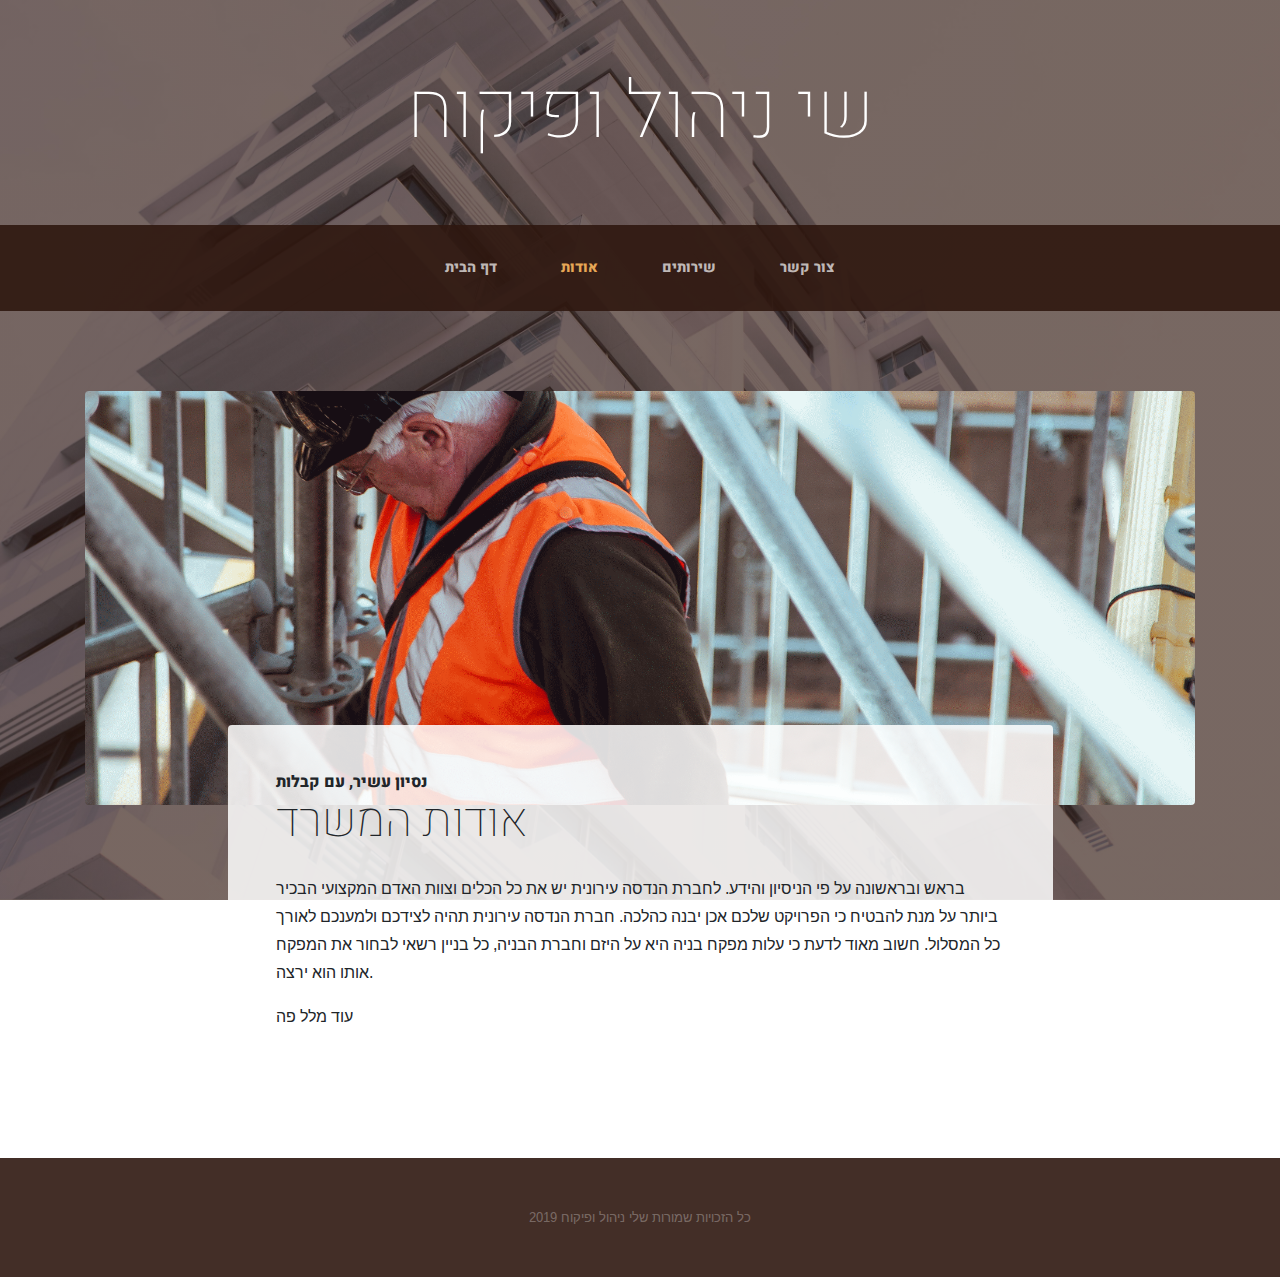
==== about.html @ 490b2ad3 "new version" ====
<!DOCTYPE html>
<html lang="en">

<head>

  <meta charset="utf-8">
  <meta name="viewport" content="width=device-width, initial-scale=1, shrink-to-fit=no">
  <meta name="description" content="">
  <meta name="author" content="">

  <title>Business Casual - Start Bootstrap Theme</title>

  <!-- Bootstrap core CSS -->
  <link href="vendor/bootstrap/css/bootstrap.min.css" rel="stylesheet">

  <!-- Custom fonts for this template -->
  <link href="https://fonts.googleapis.com/css?family=Arimo:100,100i,200,200i,300,300i,400,400i,500,500i,600,600i,700,700i,800,800i,900,900i" rel="stylesheet">
  <link href="https://fonts.googleapis.com/css?family=Heebo:400,400i,700,700i" rel="stylesheet">

  <!-- Custom styles for this template -->
  <link href="css/business-casual.css" rel="stylesheet">

</head>

<body>


  <h1 class="site-heading text-center text-white d-none d-lg-block">
    <span class="site-heading-upper text-primary mb-3"></span>
    <span class="site-heading-lower">שי ניהול ופיקוח</span>
  </h1>

  <!-- Navigation -->
  <nav class="navbar navbar-expand-lg navbar-dark py-lg-4" id="mainNav">
    <div class="container">
      <a class="navbar-brand text-uppercase text-expanded font-weight-bold d-lg-none" href="#">Start Bootstrap</a>
      <button class="navbar-toggler" type="button" data-toggle="collapse" data-target="#navbarResponsive" aria-controls="navbarResponsive" aria-expanded="false" aria-label="Toggle navigation">
        <span class="navbar-toggler-icon"></span>
      </button>
      <div class="collapse navbar-collapse" id="navbarResponsive">
        <ul class="navbar-nav mx-auto">
          <li class="nav-item  px-lg-4">
            <a class="nav-link text-uppercase text-expanded" href="index.html">דף הבית
              
            </a>
          </li>
          <li class="nav-item active px-lg-4">
            <a class="nav-link text-uppercase text-expanded" href="about.html">אודות<span class="sr-only">(current)</span></a>
          </li>
          <li class="nav-item px-lg-4">
            <a class="nav-link text-uppercase text-expanded" href="products.html">שירותים</a>
          </li>
          <li class="nav-item px-lg-4">
            <a class="nav-link text-uppercase text-expanded" href="store.html">צור קשר</a>
          </li>
        </ul>
      </div>
    </div>
  </nav>

  <section class="page-section about-heading">
    <div class="container">
      <img class="img-fluid rounded about-heading-img mb-3 mb-lg-0" src="img/about.jpg" alt="">
      <div class="about-heading-content">
        <div class="row">
          <div class="col-xl-9 col-lg-10 mx-auto">
            <div class="bg-faded rounded p-5">
              <h2 class="section-heading mb-4">
                <span class="section-heading-upper">נסיון עשיר, עם קבלות</span>
                <span class="section-heading-lower">אודות המשרד</span>
              </h2>
              <p>בראש ובראשונה על פי הניסיון והידע. לחברת הנדסה עירונית יש את כל הכלים וצוות האדם המקצועי הבכיר ביותר על מנת להבטיח כי הפרויקט שלכם אכן יבנה כהלכה. חברת הנדסה עירונית תהיה לצידכם ולמענכם לאורך כל המסלול. חשוב מאוד לדעת כי עלות מפקח בניה היא על היזם וחברת הבניה, כל בניין רשאי לבחור את המפקח אותו הוא ירצה.</p>
              <p class="mb-0">עוד מלל פה</p>
            </div>
          </div>
        </div>
      </div>
    </div>
  </section>

  <footer class="footer text-faded text-center py-5">
    <div class="container">
      <p class="m-0 small">כל הזכויות שמורות שלי ניהול ופיקוח 2019</p>
    </div>
  </footer>

  <!-- Bootstrap core JavaScript -->
  <script src="vendor/jquery/jquery.min.js"></script>
  <script src="vendor/bootstrap/js/bootstrap.bundle.min.js"></script>

</body>

</html>
---- css/business-casual.css ----
/*!
 * Start Bootstrap - Business Casual v5.0.9 (https://startbootstrap.com/template-overviews/business-casual)
 * Copyright 2013-2019 Start Bootstrap
 * Licensed under MIT (https://github.com/BlackrockDigital/startbootstrap-business-casual/blob/master/LICENSE)
 */

body {
  font-family: 'Arimo';
  background-image: linear-gradient(rgba(47, 23, 15, 0.65), rgba(47, 23, 15, 0.65)), url("../img/bg.jpg");
  background-attachment: fixed;
  background-position: center;
  background-size: cover;
}

h1,
h2,
h3,
h4,
h5,
h6 {
  font-family: 'Heebo';
}

p {
  line-height: 1.75;
}

.text-faded {
  color: rgba(255, 255, 255, 0.3);
}

.site-heading {
  margin-top: 5rem;
  margin-bottom: 5rem;
  text-transform: uppercase;
  line-height: 1;
  font-family: 'Heebo';
}

.site-heading .site-heading-upper {
  display: block;
  font-size: 2rem;
  font-weight: 800;
}

.site-heading .site-heading-lower {
  font-size: 5rem;
  font-weight: 100;
  line-height: 4rem;
}

.page-section {
  margin-top: 5rem;
  margin-bottom: 5rem;
}

.section-heading {
  text-transform: uppercase;
}

.section-heading .section-heading-upper {
  display: block;
  font-size: 1rem;
  font-weight: 800;
}

.section-heading .section-heading-lower {
  display: block;
  font-size: 3rem;
  font-weight: 100;
}

.bg-faded {
  background-color: rgba(255, 255, 255, 0.85);
}

#mainNav {
  background-color: rgba(47, 23, 15, 0.9);
  font-family: 'Heebo';
}

#mainNav .navbar-brand {
  color: #e6a756;
}

#mainNav .navbar-nav .nav-item .nav-link {
  color: rgba(255, 255, 255, 0.7);
  font-weight: 800;
}

#mainNav .navbar-nav .nav-item.active .nav-link {
  color: #e6a756;
}

@media (min-width: 992px) {
  #mainNav .navbar-nav .nav-item .nav-link {
    font-size: 0.9rem;
  }
  #mainNav .navbar-nav .nav-item .nav-link:hover {
    color: rgba(255, 255, 255, 0.4);
  }
  #mainNav .navbar-nav .nav-item.active .nav-link:hover {
    color: #e6a756;
  }
}

.btn-xl {
  font-weight: 700;
  font-size: 0.8rem;
  padding-top: 1.5rem;
  padding-bottom: 1.5rem;
  padding-left: 2rem;
  padding-right: 2rem;
}

.intro {
  position: relative;
}

@media (min-width: 992px) {
  .intro .intro-img {
    width: 75%;
    float: right;
  }
  .intro .intro-text {
    left: 0;
    width: 60%;
    margin-top: 3rem;
    position: absolute;
  }
  .intro .intro-text .intro-button {
    width: 100%;
    left: 0;
    position: absolute;
    bottom: -2rem;
  }
}

@media (min-width: 1200px) {
  .intro .intro-text {
    width: 45%;
  }
}

.cta {
  padding-top: 5rem;
  padding-bottom: 5rem;
  background-color: rgba(230, 167, 86, 0.9);
}

.cta .cta-inner {
  position: relative;
  padding: 3rem;
  margin: 0.5rem;
  background-color: rgba(255, 255, 255, 0.85);
}

.cta .cta-inner:before {
  border-radius: 0.5rem;
  content: '';
  position: absolute;
  top: -0.5rem;
  bottom: -0.5rem;
  left: -0.5rem;
  right: -0.5rem;
  border: 0.25rem solid rgba(255, 255, 255, 0.85);
}

@media (min-width: 992px) {
  .about-heading .about-heading-img {
    position: relative;
    z-index: 0;
  }
  .about-heading .about-heading-content {
    margin-top: -5rem;
    position: relative;
    z-index: 1;
  }
}

@media (min-width: 992px) {
  .product-item .product-item-title {
    position: relative;
    z-index: 1;
    margin-bottom: -3rem;
  }
  .product-item .product-item-img {
    position: relative;
    z-index: 0;
    max-width: 60vw;
  }
  .product-item .product-item-description {
    position: relative;
    z-index: 1;
    margin-top: -3rem;
    max-width: 50vw;
  }
}

.list-hours {
  font-size: 0.9rem;
}

.list-hours .list-hours-item {
  border-bottom: 1px solid rgba(230, 167, 86, 0.5);
  padding-bottom: .25rem;
  margin-bottom: 1rem;
  font-style: italic;
}

.list-hours .list-hours-item.today {
  font-weight: bold;
  color: #e6a756;
}

@media (min-width: 992px) {
  .list-hours {
    width: 50%;
    font-size: 1.1rem;
  }
}

.address strong {
  font-size: 1.2rem;
}

.footer {
  background-color: rgba(47, 23, 15, 0.9);
}

.text-primary {
  color: #e6a756 !important;
}

.bg-primary {
  background-color: #e6a756 !important;
}

.btn {
  box-shadow: 0px 3px 3px 0px rgba(33, 37, 41, 0.1);
}

.btn-primary {
  background-color: #e6a756;
  border-color: #e6a756;
}

.btn-primary:hover, .btn-primary:focus, .btn-primary:active {
  background-color: #df902a;
  border-color: #df902a;
}

.font-weight-light {
  font-weight: 100 !important;
}
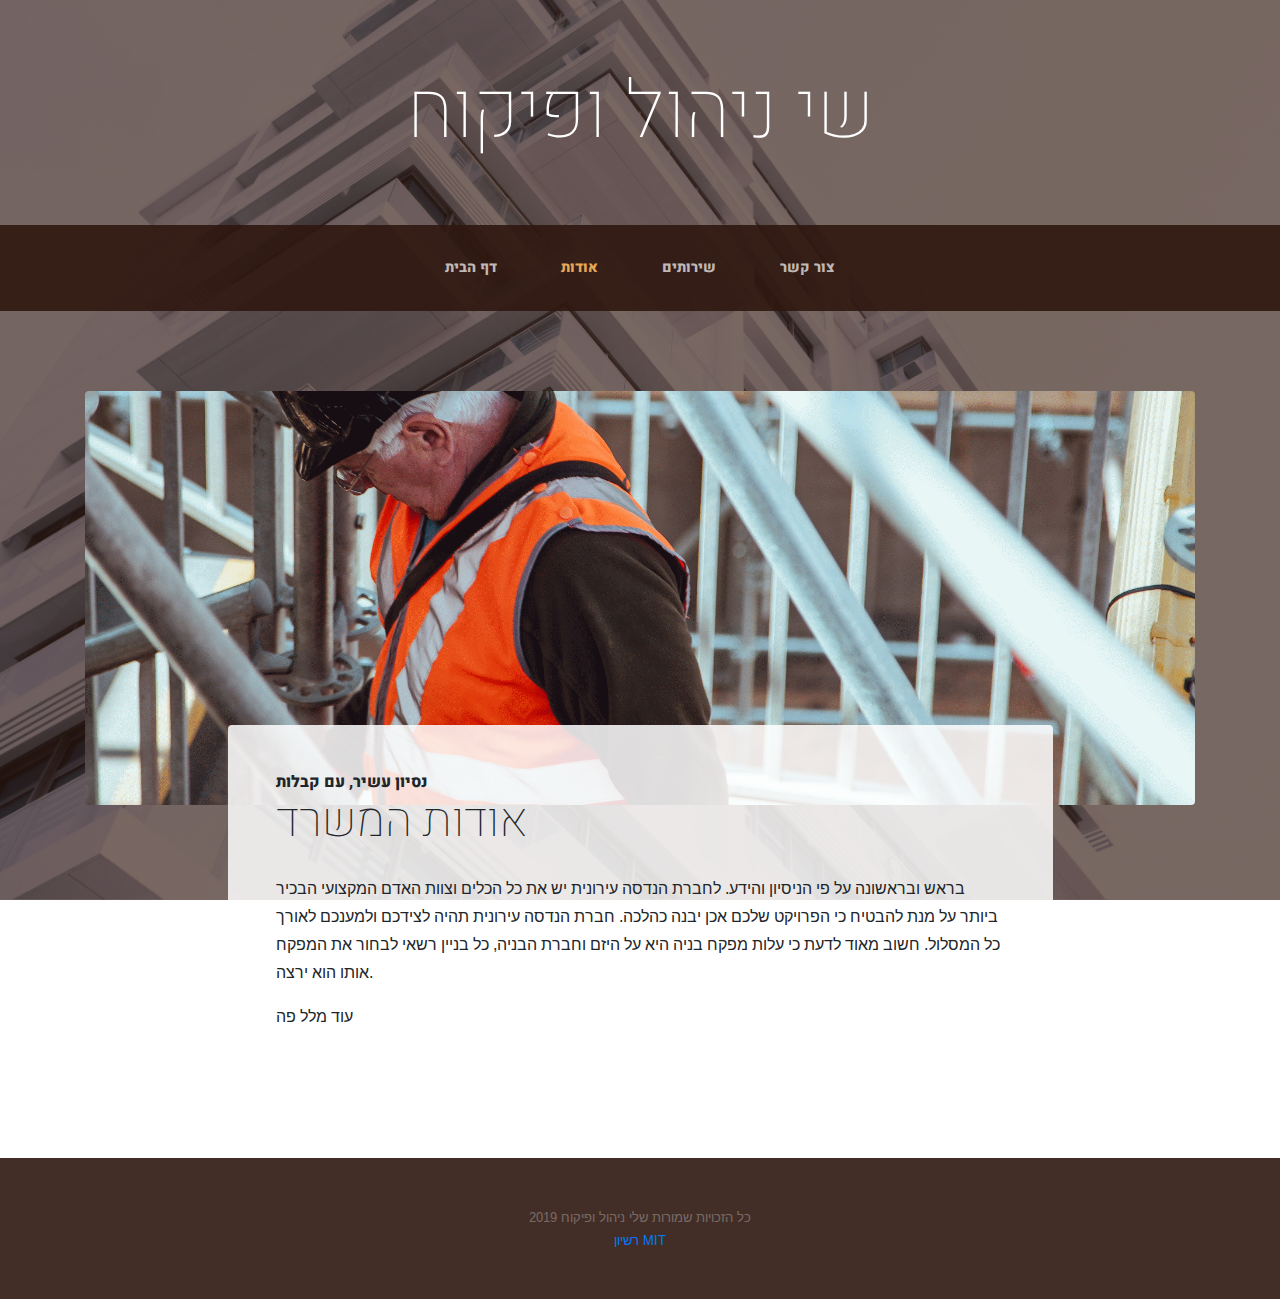
==== commit 2bb617ab: "mit lic" ====
--- a/about.html
+++ b/about.html
@@ -8,7 +8,7 @@
   <meta name="description" content="">
   <meta name="author" content="">
 
-  <title>Business Casual - Start Bootstrap Theme</title>
+  <title>שי ניהול ופיקוח</title>
 
   <!-- Bootstrap core CSS -->
   <link href="vendor/bootstrap/css/bootstrap.min.css" rel="stylesheet">
@@ -33,7 +33,7 @@
   <!-- Navigation -->
   <nav class="navbar navbar-expand-lg navbar-dark py-lg-4" id="mainNav">
     <div class="container">
-      <a class="navbar-brand text-uppercase text-expanded font-weight-bold d-lg-none" href="#">Start Bootstrap</a>
+      <a class="navbar-brand text-uppercase text-expanded font-weight-bold d-lg-none" href="#">שי ניהול ופיקוח</a>
       <button class="navbar-toggler" type="button" data-toggle="collapse" data-target="#navbarResponsive" aria-controls="navbarResponsive" aria-expanded="false" aria-label="Toggle navigation">
         <span class="navbar-toggler-icon"></span>
       </button>
@@ -81,6 +81,7 @@
   <footer class="footer text-faded text-center py-5">
     <div class="container">
       <p class="m-0 small">כל הזכויות שמורות שלי ניהול ופיקוח 2019</p>
+	  <p class="m-0 small"><a href="mit-lic.txt">רשיון MIT</a></p>
     </div>
   </footer>
 
